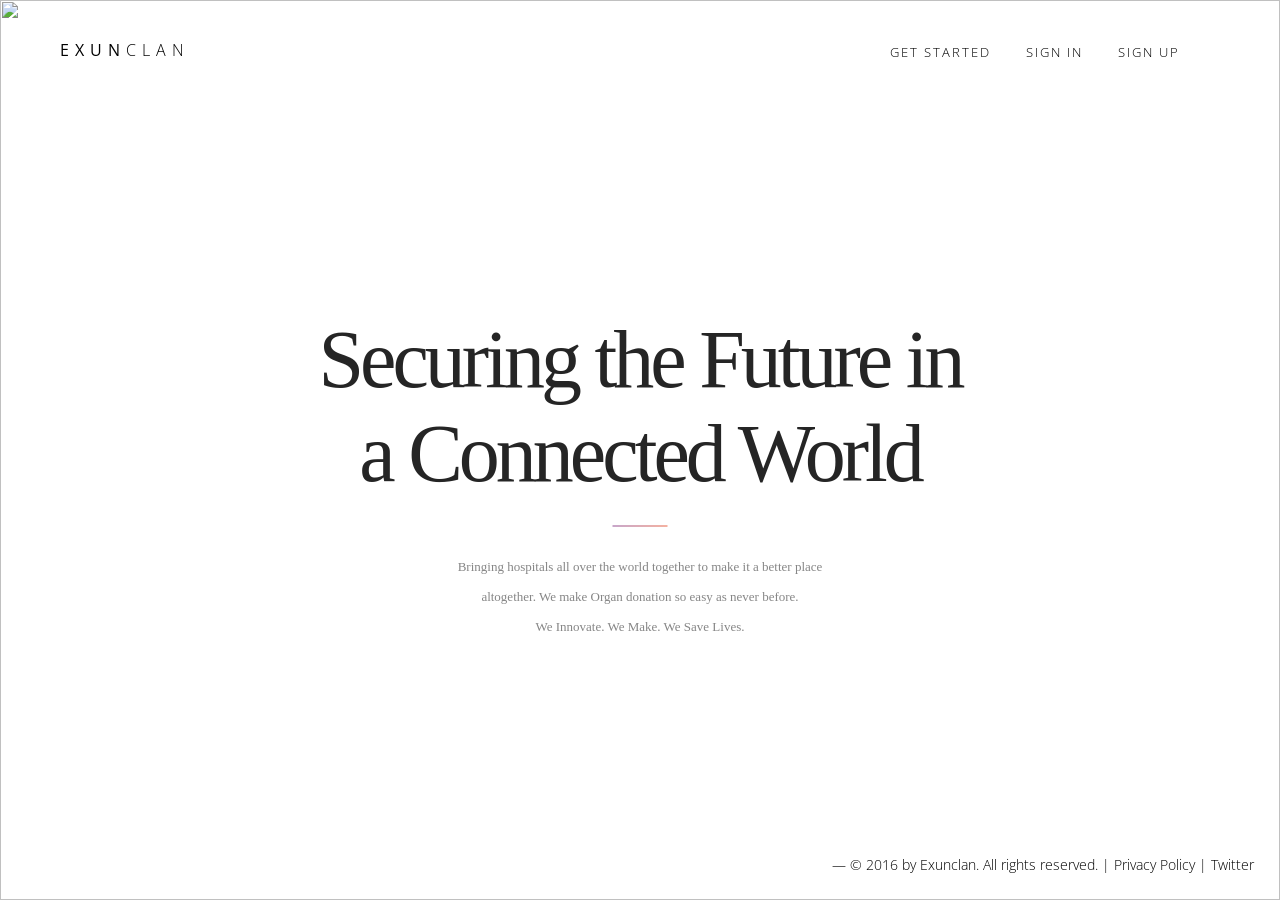
==== index.html @ 791d3f5b "Minor Edits" ====
<!DOCTYPE html>
<html>
<head>
	<title></title>
	<link rel="stylesheet" type="text/css" href="css/style.css">
	<link href="https://fonts.googleapis.com/css?family=Open+Sans:300,400" rel="stylesheet">

</head>
<body>
	<div class = "main">
	<div class = "header">
		<div class="logo"><span style = "font-weight: 400;">EXUN</span>CLAN</div>
		<div class="nav">
			<div class = "nav-opt">Get Started</div>
			<div class = "nav-opt"><a href = "login.html">Sign In</a></div>
			<div class = "nav-opt"><a href = "signup.html">Sign Up</a></div>
		</div>

	</div>
	<img class = "img" src="assets/download.png">
	<div class = "text-pos">

		<div class = "heading">Securing the Future in <br>a Connected World</div>
		<div class = "line"></div>
		<div class = "text">Bringing hospitals all over the world together to make it a better place altogether. We make Organ donation so easy as never before.<br>
       <span> We Innovate. We Make. We Save Lives.</span>
		</div>
		</div>
		<div class = "footer">
			<div class = "legal">— © 2016 by Exunclan. All rights reserved. | Privacy Policy | Twitter</div>
		</div>
	</div>

</body>
</html>
---- css/style.css ----
@font-face {
	font-family: "md";
	src: url("fonts/mb.ttf");
}
@font-face {
	font-family: "m";
	src: url("fonts/m.ttf");
}

.main {
	position: absolute;
	top: 0;
	left: 0;
	width: 100%;
	height: 100%;
	overflow: hidden;
}
.header {
	position: absolute;
	top: 0;
	left: 0;
	width: 100%;
	height: 100px;
}
.text-pos {
	position: relative;
	top: 50%;
	-webkit-transform: translateY(-50%);
}
.logo {
	font-family: open sans;
	font-size: 16px;
	font-weight: 300;
	position: relative;
	top: 50%;
	left: 60px;
	-webkit-transform: translateY(-50%);
	letter-spacing: 6px;
}
.nav {
	font-family: open sans;
	font-weight: 300;
	position: absolute;
	top: 50%;
	margin-top: 2px;
	right: 100px;
	-webkit-transform: translateY(-50%);
	letter-spacing: 6px;
	letter-spacing: 2px;
	text-transform: uppercase;
	font-size: 13px;
}
.nav-opt {
	float: left;
	margin-left: 35px;
}
.heading {
	font-family: md;
	font-size: 82px;
	text-align: center;
	width: 60%;
	position: relative;
	left: 50%;
	-webkit-transform: translateX(-50%);
	color: #252525;
	letter-spacing: -4px;
	margin-top: 27px;

}
img {
	position: absolute;
	width: 100%;
	height: 100%;
	
	z-index: -1;
	-webkit-animation:spin 10s linear infinite;

}
@-webkit-keyframes spin { 
	100% {
	 -webkit-transform: rotate(360deg); 
	}
}

.line {
	position: relative;
	width: 55px;
	height: 1px;

	

background: #e96443; /* fallback for old browsers */
background: -webkit-linear-gradient(to left, #e96443 , #904e95); /* Chrome 10-25, Safari 5.1-6 */
background: linear-gradient(to left, #e96443 , #904e95); /* W3C, IE 10+/ Edge, Firefox 16+, Chrome 26+, Opera 12+, Safari 7+ */
        
	left: 50%;
	-webkit-transform: translateX(-50%);
	margin-top: 25px;
}
.text {
	position: relative;
	left: 50%;
	width: 30%;
	text-align: center;
	-webkit-transform: translateX(-50%);
	font-family: m;
	font-weight: 300;
	line-height: 30px;
	margin-top: 25px;
	color: #868686;
	font-size: 13px;
}
.footer {
	position: absolute;
	left: 0;
	bottom: 0;
	width: 100%;
	height: 90px;
}
.legal {
	position: absolute;
	top: 50%;
	-webkit-translate: translateY(-50%);
	display: inline-block;
	left: 65%;
	font-family: open sans;
	font-weight: 300;
	font-size: 14px;
}
a {
	text-decoration: none;
	color: #000;
}
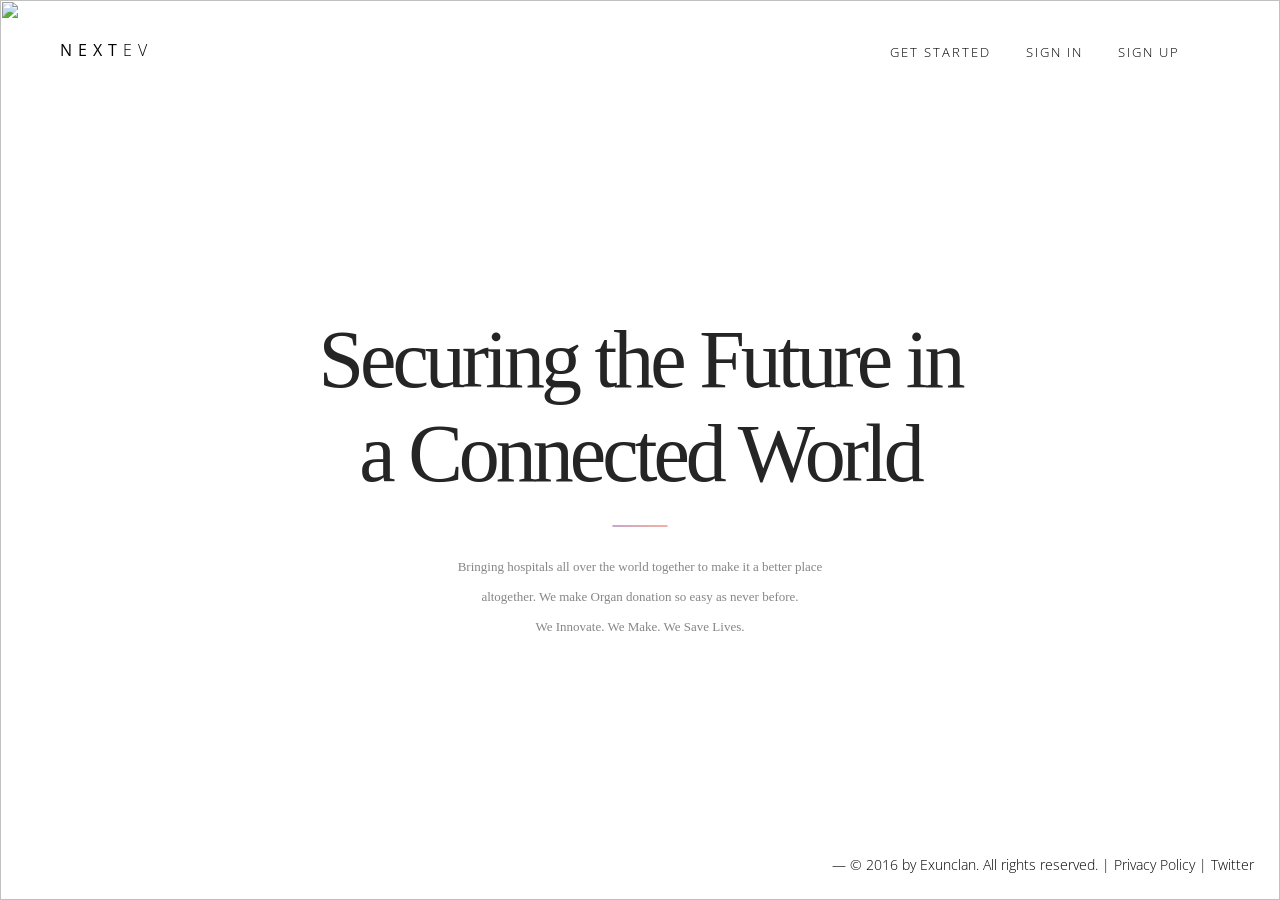
==== commit 2ead757f: "Changed Content" ====
--- a/index.html
+++ b/index.html
@@ -9,7 +9,7 @@
 <body>
 	<div class = "main">
 	<div class = "header">
-		<div class="logo"><span style = "font-weight: 400;">EXUN</span>CLAN</div>
+		<div class="logo"><span style = "font-weight: 400;">NEXT</span>EV</div>
 		<div class="nav">
 			<div class = "nav-opt">Get Started</div>
 			<div class = "nav-opt"><a href = "login.html">Sign In</a></div>
